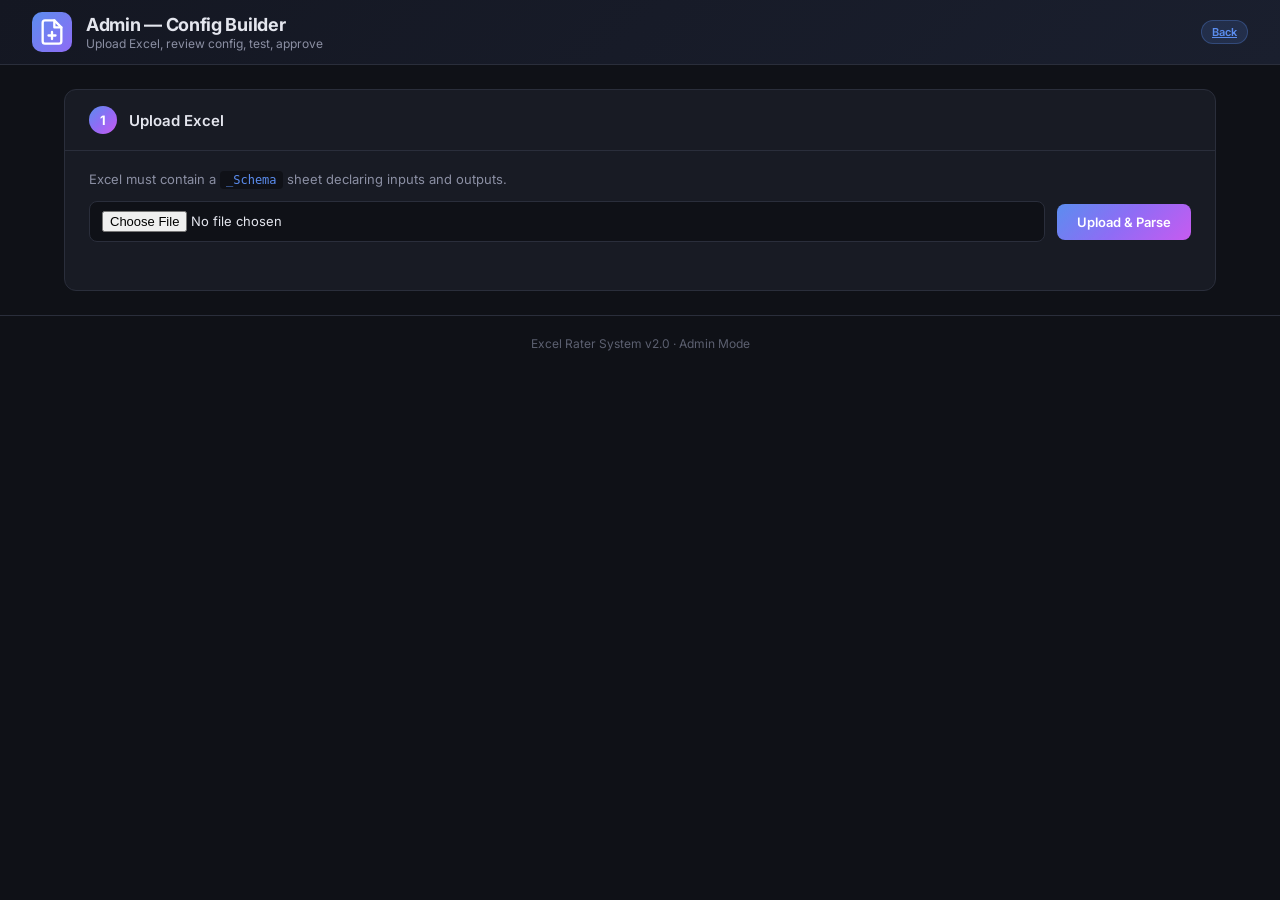
==== frontend/admin.html @ a2b88842 "Initial commit with latest rater updates" ====
<!DOCTYPE html>
<html lang="en">
<head>
  <meta charset="UTF-8">
  <meta name="viewport" content="width=device-width, initial-scale=1.0">
  <title>Admin — Config Builder</title>
  <link href="https://fonts.googleapis.com/css2?family=Inter:wght@400;500;600;700;800&display=swap" rel="stylesheet">
  <link rel="stylesheet" href="styles.css">
</head>
<body>

  <header>
    <div class="header-content">
      <div class="header-left">
        <div class="logo-icon admin-icon">
          <svg width="28" height="28" viewBox="0 0 24 24" fill="none" stroke="currentColor" stroke-width="2" stroke-linecap="round" stroke-linejoin="round">
            <path d="M14 2H6a2 2 0 0 0-2 2v16a2 2 0 0 0 2 2h12a2 2 0 0 0 2-2V8z"/>
            <polyline points="14 2 14 8 20 8"/>
            <line x1="12" y1="18" x2="12" y2="12"/>
            <line x1="9" y1="15" x2="15" y2="15"/>
          </svg>
        </div>
        <div>
          <h1>Admin &mdash; Config Builder</h1>
          <p>Upload Excel, review config, test, approve</p>
        </div>
      </div>
      <a href="index.html" class="header-badge">Back</a>
    </div>
  </header>

  <div class="admin-container">

    <!-- Step 1: Upload -->
    <div class="step-panel">
      <div class="step-header">
        <span class="step-num">1</span>
        <h2>Upload Excel</h2>
      </div>
      <div class="step-body">
        <p class="step-desc">Excel must contain a <code>_Schema</code> sheet declaring inputs and outputs.</p>
        <div class="upload-row">
          <input type="file" id="file-input" accept=".xlsx,.xls">
          <button id="upload-btn" onclick="uploadExcel()">Upload &amp; Parse</button>
        </div>
        <div id="upload-status" class="step-status"></div>
      </div>
    </div>

    <!-- Step 2: Review parsed config -->
    <div class="step-panel" id="step-review" style="display:none">
      <div class="step-header">
        <span class="step-num">2</span>
        <h2>Review Config</h2>
      </div>
      <div class="step-body">
        <div id="config-summary" class="config-summary"></div>

        <h3 class="sub-heading">Inputs</h3>
        <div class="table-scroll">
          <table id="inputs-table" class="config-table">
            <thead><tr><th>Field</th><th>Cell</th><th>Type</th><th>Label</th><th>Group</th></tr></thead>
            <tbody></tbody>
          </table>
        </div>

        <h3 class="sub-heading">Outputs</h3>
        <div class="table-scroll">
          <table id="outputs-table" class="config-table">
            <thead><tr><th>Field</th><th>Cell</th><th>Label</th><th>Primary</th></tr></thead>
            <tbody></tbody>
          </table>
        </div>
      </div>
    </div>

    <!-- Step 3: Test Calculate -->
    <div class="step-panel" id="step-test" style="display:none">
      <div class="step-header">
        <span class="step-num">3</span>
        <h2>Test Calculate</h2>
      </div>
      <div class="step-body">
        <div class="rater-layout">
          <div class="panel" id="test-input-panel">
            <div class="panel-header"><h2>Inputs</h2></div>
            <div id="test-form-container"></div>
          </div>
          <div class="panel" id="test-output-panel">
            <div class="panel-header"><h2>Outputs</h2></div>
            <div id="test-output-container"></div>
            <button id="test-calc-btn" onclick="testCalculate()">Test Calculate</button>
            <button id="test-download-btn" onclick="testDownload()" class="download-btn">Download Calculated Excel</button>
            <div id="test-status" class="step-status"></div>
          </div>
        </div>
      </div>
    </div>

    <!-- Step 4: Approve & Save -->
    <div class="step-panel" id="step-save" style="display:none">
      <div class="step-header">
        <span class="step-num">4</span>
        <h2>Approve &amp; Save</h2>
      </div>
      <div class="step-body">
        <label>Rater Slug (URL-safe ID)
          <input type="text" id="rater-slug" placeholder="e.g. mpl-old-republic">
        </label>
        <label>Display Name
          <input type="text" id="rater-name" placeholder="e.g. MPL Rater - Old Republic">
        </label>
        <label>Description
          <input type="text" id="rater-desc" placeholder="Short description">
        </label>
        <button id="save-btn" class="approve-btn" onclick="saveRater()">Approve &amp; Save to Raters</button>
        <div id="save-status" class="step-status"></div>
      </div>
    </div>

  </div>

  <footer><p>Excel Rater System v2.0 &middot; Admin Mode</p></footer>

  <script src="app.js"></script>
  <script src="admin.js"></script>
</body>
</html>
---- frontend/styles.css ----
/* ===== Reset & Base ===== */
*,
*::before,
*::after {
  box-sizing: border-box;
  margin: 0;
  padding: 0;
}

:root {
  --bg: #0f1117;
  --surface: #181b24;
  --surface-hover: #1e2230;
  --border: #2a2e3b;
  --border-focus: #5b8def;
  --text: #e4e6ee;
  --text-muted: #8b8fa3;
  --text-dim: #5c6070;
  --accent: #5b8def;
  --accent-glow: rgba(91, 141, 239, 0.15);
  --premium-gradient: linear-gradient(135deg, #5b8def 0%, #8f6cf5 50%, #c75bf0 100%);
  --success: #34d399;
  --error: #f87171;
  --radius: 12px;
  --radius-sm: 8px;
}

body {
  font-family: 'Inter', -apple-system, BlinkMacSystemFont, "Segoe UI", sans-serif;
  font-size: 14px;
  background: var(--bg);
  color: var(--text);
  min-height: 100vh;
}

/* ===== Header ===== */
header {
  background: linear-gradient(135deg, #141722 0%, #1a1f2e 100%);
  border-bottom: 1px solid var(--border);
  padding: 0 32px;
}

.header-content {
  max-width: 1440px;
  margin: 0 auto;
  display: flex;
  align-items: center;
  justify-content: space-between;
  height: 64px;
}

.header-left {
  display: flex;
  align-items: center;
  gap: 14px;
}

.logo-icon {
  width: 40px;
  height: 40px;
  display: flex;
  align-items: center;
  justify-content: center;
  background: var(--premium-gradient);
  border-radius: 10px;
  color: white;
}

header h1 {
  font-size: 18px;
  font-weight: 700;
  letter-spacing: -0.3px;
  color: var(--text);
}

header p {
  font-size: 12px;
  color: var(--text-muted);
  margin-top: 1px;
}

.header-badge {
  font-size: 11px;
  font-weight: 600;
  padding: 4px 10px;
  border-radius: 20px;
  background: var(--accent-glow);
  color: var(--accent);
  border: 1px solid rgba(91, 141, 239, 0.3);
}

/* ===== Main Layout ===== */
main {
  display: grid;
  grid-template-columns: 260px 1fr 300px;
  gap: 20px;
  padding: 24px;
  max-width: 1440px;
  margin: 0 auto;
}

/* ===== Panel Cards ===== */
.panel {
  background: var(--surface);
  border-radius: var(--radius);
  padding: 24px;
  border: 1px solid var(--border);
  transition: border-color 0.3s ease;
}

.panel:hover {
  border-color: rgba(91, 141, 239, 0.2);
}

.panel-header {
  display: flex;
  align-items: center;
  gap: 10px;
  margin-bottom: 20px;
  padding-bottom: 14px;
  border-bottom: 1px solid var(--border);
  color: var(--text);
}

.panel-header svg {
  color: var(--accent);
  flex-shrink: 0;
}

.panel-header h2 {
  font-size: 14px;
  font-weight: 600;
  letter-spacing: 0.2px;
}

/* ===== Section Divider ===== */
.section-divider {
  display: flex;
  align-items: center;
  gap: 8px;
  margin: 20px 0 14px;
  padding-top: 16px;
  border-top: 1px solid var(--border);
}

.section-divider svg {
  color: var(--text-muted);
  flex-shrink: 0;
}

.section-divider h3 {
  font-size: 11px;
  font-weight: 600;
  color: var(--text-muted);
  text-transform: uppercase;
  letter-spacing: 0.8px;
}

/* ===== Form Elements ===== */
label {
  display: flex;
  flex-direction: column;
  gap: 5px;
  margin-bottom: 12px;
  font-size: 12px;
  color: var(--text-muted);
  font-weight: 500;
}

input,
select {
  padding: 9px 12px;
  border: 1px solid var(--border);
  border-radius: var(--radius-sm);
  font-size: 13px;
  font-family: 'Inter', sans-serif;
  color: var(--text);
  background: var(--bg);
  outline: none;
  transition: all 0.2s ease;
}

input:focus,
select:focus {
  border-color: var(--border-focus);
  box-shadow: 0 0 0 3px var(--accent-glow);
  background: var(--surface);
}

input:hover,
select:hover {
  border-color: var(--text-dim);
}

select {
  cursor: pointer;
  appearance: none;
  background-image: url("data:image/svg+xml,%3Csvg width='10' height='6' viewBox='0 0 10 6' fill='none' xmlns='http://www.w3.org/2000/svg'%3E%3Cpath d='M1 1L5 5L9 1' stroke='%238b8fa3' stroke-width='1.5' stroke-linecap='round' stroke-linejoin='round'/%3E%3C/svg%3E");
  background-repeat: no-repeat;
  background-position: right 12px center;
  padding-right: 32px;
}

/* ===== Premium Display ===== */
#premium-display {
  text-align: center;
  padding: 32px 16px;
  margin-bottom: 20px;
  background: linear-gradient(135deg, rgba(91, 141, 239, 0.08) 0%, rgba(143, 108, 245, 0.08) 50%, rgba(199, 91, 240, 0.08) 100%);
  border-radius: var(--radius);
  border: 1px solid rgba(91, 141, 239, 0.15);
  position: relative;
  overflow: hidden;
}

#premium-display::before {
  content: '';
  position: absolute;
  top: 0;
  left: -100%;
  width: 200%;
  height: 2px;
  background: var(--premium-gradient);
  animation: shimmer 3s ease-in-out infinite;
}

@keyframes shimmer {
  0% {
    transform: translateX(-50%);
  }

  50% {
    transform: translateX(50%);
  }

  100% {
    transform: translateX(-50%);
  }
}

.premium-tag {
  font-size: 10px;
  font-weight: 700;
  letter-spacing: 1.5px;
  color: var(--accent);
  margin-bottom: 10px;
}

#premium-label {
  font-size: 44px;
  font-weight: 800;
  background: var(--premium-gradient);
  -webkit-background-clip: text;
  -webkit-text-fill-color: transparent;
  background-clip: text;
  line-height: 1;
}

/* ===== Breakdown Table ===== */
#breakdown-table {
  width: 100%;
  border-collapse: collapse;
  margin-bottom: 24px;
  font-size: 13px;
}

#breakdown-table thead th {
  font-size: 11px;
  font-weight: 600;
  color: var(--text-muted);
  text-transform: uppercase;
  letter-spacing: 0.6px;
  padding: 8px 4px;
  text-align: left;
  border-bottom: 1px solid var(--border);
}

#breakdown-table thead th:last-child {
  text-align: right;
}

#breakdown-table tbody tr {
  border-bottom: 1px solid rgba(42, 46, 59, 0.5);
  transition: background 0.15s ease;
}

#breakdown-table tbody tr:hover {
  background: var(--surface-hover);
}

#breakdown-table td {
  padding: 10px 4px;
}

#breakdown-table td:last-child {
  text-align: right;
  font-weight: 600;
  color: var(--accent);
  font-variant-numeric: tabular-nums;
}

/* ===== Calculate Button ===== */
#calc-btn {
  width: 100%;
  padding: 14px;
  background: var(--premium-gradient);
  color: white;
  border: none;
  border-radius: var(--radius-sm);
  font-size: 15px;
  font-weight: 600;
  font-family: 'Inter', sans-serif;
  cursor: pointer;
  transition: all 0.25s ease;
  display: flex;
  align-items: center;
  justify-content: center;
  gap: 8px;
  position: relative;
  overflow: hidden;
}

#calc-btn::after {
  content: '';
  position: absolute;
  inset: 0;
  background: rgba(255, 255, 255, 0);
  transition: background 0.25s ease;
}

#calc-btn:hover::after {
  background: rgba(255, 255, 255, 0.1);
}

#calc-btn:active {
  transform: scale(0.98);
}

#calc-btn:disabled {
  opacity: 0.5;
  cursor: not-allowed;
  transform: none;
}

#calc-btn:disabled::after {
  background: none;
}

/* ===== Download Button ===== */
#download-btn {
  width: 100%;
  padding: 12px;
  margin-top: 10px;
  background: transparent;
  color: var(--success);
  border: 1px solid var(--success);
  border-radius: var(--radius-sm);
  font-size: 13px;
  font-weight: 600;
  font-family: 'Inter', sans-serif;
  cursor: pointer;
  transition: all 0.25s ease;
  display: flex;
  align-items: center;
  justify-content: center;
  gap: 8px;
}

#download-btn:hover {
  background: rgba(52, 211, 153, 0.1);
  border-color: var(--success);
}

#download-btn:disabled {
  opacity: 0.5;
  cursor: not-allowed;
}

/* ===== Status Message ===== */
#status-msg {
  margin-top: 12px;
  font-size: 12px;
  text-align: center;
  min-height: 20px;
  color: var(--error);
  font-weight: 500;
}

#status-msg.success {
  color: var(--success);
}

/* ===== Footer ===== */
footer {
  text-align: center;
  padding: 20px;
  font-size: 12px;
  color: var(--text-dim);
  border-top: 1px solid var(--border);
  margin-top: 12px;
}

/* ===== Loading Spinner ===== */
@keyframes spin {
  to {
    transform: rotate(360deg);
  }
}

.spinner {
  display: inline-block;
  width: 18px;
  height: 18px;
  border: 2px solid rgba(255, 255, 255, 0.3);
  border-top-color: white;
  border-radius: 50%;
  animation: spin 0.7s linear infinite;
  vertical-align: middle;
}

/* ===== Landing Page ===== */
.landing-container {
  max-width: 800px;
  margin: 60px auto;
  padding: 0 24px;
}

.landing-cards {
  display: grid;
  grid-template-columns: 1fr 1fr;
  gap: 20px;
}

.landing-card {
  display: block;
  background: var(--surface);
  border: 1px solid var(--border);
  border-radius: var(--radius);
  padding: 32px 24px;
  text-decoration: none;
  color: var(--text);
  transition: all 0.25s ease;
  position: relative;
}

.landing-card:hover {
  border-color: var(--accent);
  transform: translateY(-2px);
  box-shadow: 0 8px 24px rgba(0, 0, 0, 0.3);
}

.landing-card h2 {
  font-size: 16px;
  font-weight: 700;
  margin: 16px 0 8px;
}

.landing-card p {
  font-size: 13px;
  color: var(--text-muted);
  line-height: 1.5;
}

.card-icon {
  width: 56px;
  height: 56px;
  display: flex;
  align-items: center;
  justify-content: center;
  border-radius: 14px;
  color: white;
}

.admin-icon { background: linear-gradient(135deg, #5b8def, #8f6cf5); }
.tester-icon { background: linear-gradient(135deg, #34d399, #3b82f6); }

.card-tag {
  position: absolute;
  top: 16px;
  right: 16px;
  font-size: 11px;
  font-weight: 600;
  color: var(--text-muted);
  background: var(--bg);
  padding: 3px 8px;
  border-radius: 4px;
}

.landing-stats {
  display: flex;
  justify-content: center;
  gap: 24px;
  margin-top: 32px;
  font-size: 13px;
  color: var(--text-muted);
}

/* ===== Step Panels (Admin + Tester) ===== */
.admin-container, .tester-container {
  max-width: 1200px;
  margin: 24px auto;
  padding: 0 24px;
}

.step-panel {
  background: var(--surface);
  border: 1px solid var(--border);
  border-radius: var(--radius);
  margin-bottom: 16px;
}

.step-header {
  display: flex;
  align-items: center;
  gap: 12px;
  padding: 16px 24px;
  border-bottom: 1px solid var(--border);
}

.step-header h2 {
  font-size: 15px;
  font-weight: 600;
}

.step-num {
  width: 28px;
  height: 28px;
  display: flex;
  align-items: center;
  justify-content: center;
  background: var(--premium-gradient);
  border-radius: 50%;
  font-size: 13px;
  font-weight: 700;
  color: white;
  flex-shrink: 0;
}

.step-body {
  padding: 20px 24px;
}

.step-desc {
  font-size: 13px;
  color: var(--text-muted);
  margin-bottom: 14px;
}

.step-desc code {
  background: var(--bg);
  padding: 2px 6px;
  border-radius: 4px;
  font-size: 12px;
  color: var(--accent);
}

.step-status {
  margin-top: 10px;
  font-size: 12px;
  color: var(--error);
  font-weight: 500;
  min-height: 18px;
}

.step-status.success {
  color: var(--success);
}

/* ===== Upload Row ===== */
.upload-row {
  display: flex;
  gap: 12px;
  align-items: center;
}

.upload-row input[type="file"] {
  flex: 1;
}

.upload-row button, .step-body > button, #load-btn {
  padding: 10px 20px;
  background: var(--premium-gradient);
  color: white;
  border: none;
  border-radius: var(--radius-sm);
  font-size: 13px;
  font-weight: 600;
  font-family: 'Inter', sans-serif;
  cursor: pointer;
  transition: all 0.2s ease;
  white-space: nowrap;
}

.upload-row button:hover, .step-body > button:hover, #load-btn:hover {
  opacity: 0.9;
}

.upload-row button:disabled, .step-body > button:disabled, #load-btn:disabled {
  opacity: 0.5;
  cursor: not-allowed;
}

/* ===== Approve Button ===== */
.approve-btn {
  background: linear-gradient(135deg, #34d399, #059669) !important;
  margin-top: 12px;
}

/* ===== Download Button ===== */
.download-btn {
  background: transparent !important;
  color: var(--success) !important;
  border: 1px solid var(--success) !important;
  margin-top: 8px;
}

.download-btn:hover {
  background: rgba(52, 211, 153, 0.1) !important;
}

/* ===== Button Row ===== */
.btn-row {
  display: flex;
  gap: 10px;
  margin-top: 12px;
}

/* ===== Config Summary ===== */
.config-summary {
  font-size: 13px;
  color: var(--text-muted);
  background: var(--bg);
  padding: 10px 14px;
  border-radius: var(--radius-sm);
  margin-bottom: 16px;
}

.sub-heading {
  font-size: 12px;
  font-weight: 600;
  color: var(--text-muted);
  text-transform: uppercase;
  letter-spacing: 0.6px;
  margin: 16px 0 8px;
}

/* ===== Config Tables ===== */
.table-scroll {
  overflow-x: auto;
}

.config-table {
  width: 100%;
  border-collapse: collapse;
  font-size: 12px;
}

.config-table th {
  text-align: left;
  padding: 8px 10px;
  border-bottom: 1px solid var(--border);
  color: var(--text-muted);
  font-size: 11px;
  font-weight: 600;
  text-transform: uppercase;
  letter-spacing: 0.5px;
}

.config-table td {
  padding: 7px 10px;
  border-bottom: 1px solid rgba(42, 46, 59, 0.4);
  color: var(--text);
}

.config-table code {
  font-size: 12px;
  color: var(--accent);
  background: var(--bg);
  padding: 1px 5px;
  border-radius: 3px;
}

/* ===== Rater Layout (side by side form + output) ===== */
.rater-layout {
  display: grid;
  grid-template-columns: 1fr 340px;
  gap: 20px;
}

/* ===== Select Row (tester source + rater) ===== */
.select-row {
  display: flex;
  gap: 12px;
  align-items: flex-end;
}

.select-row .inline-label {
  flex: 1;
  margin-bottom: 0;
}

.select-row button {
  align-self: flex-end;
  margin-bottom: 0;
}

/* ===== Form Grid inside dynamic forms ===== */
.form-grid {
  display: grid;
  grid-template-columns: 1fr 1fr;
  gap: 4px 16px;
}

.form-group-section {
  margin-bottom: 8px;
}

.form-group-section .section-divider {
  margin: 12px 0 10px;
  padding-top: 12px;
}

/* ===== Responsive ===== */
@media (max-width: 1200px) {
  main {
    grid-template-columns: 1fr 1fr;
  }

  #output-panel {
    grid-column: 1 / -1;
  }
}

@media (max-width: 768px) {
  main {
    grid-template-columns: 1fr;
    padding: 16px;
    gap: 16px;
  }

  header {
    padding: 0 16px;
  }

  #premium-label {
    font-size: 36px;
  }
}
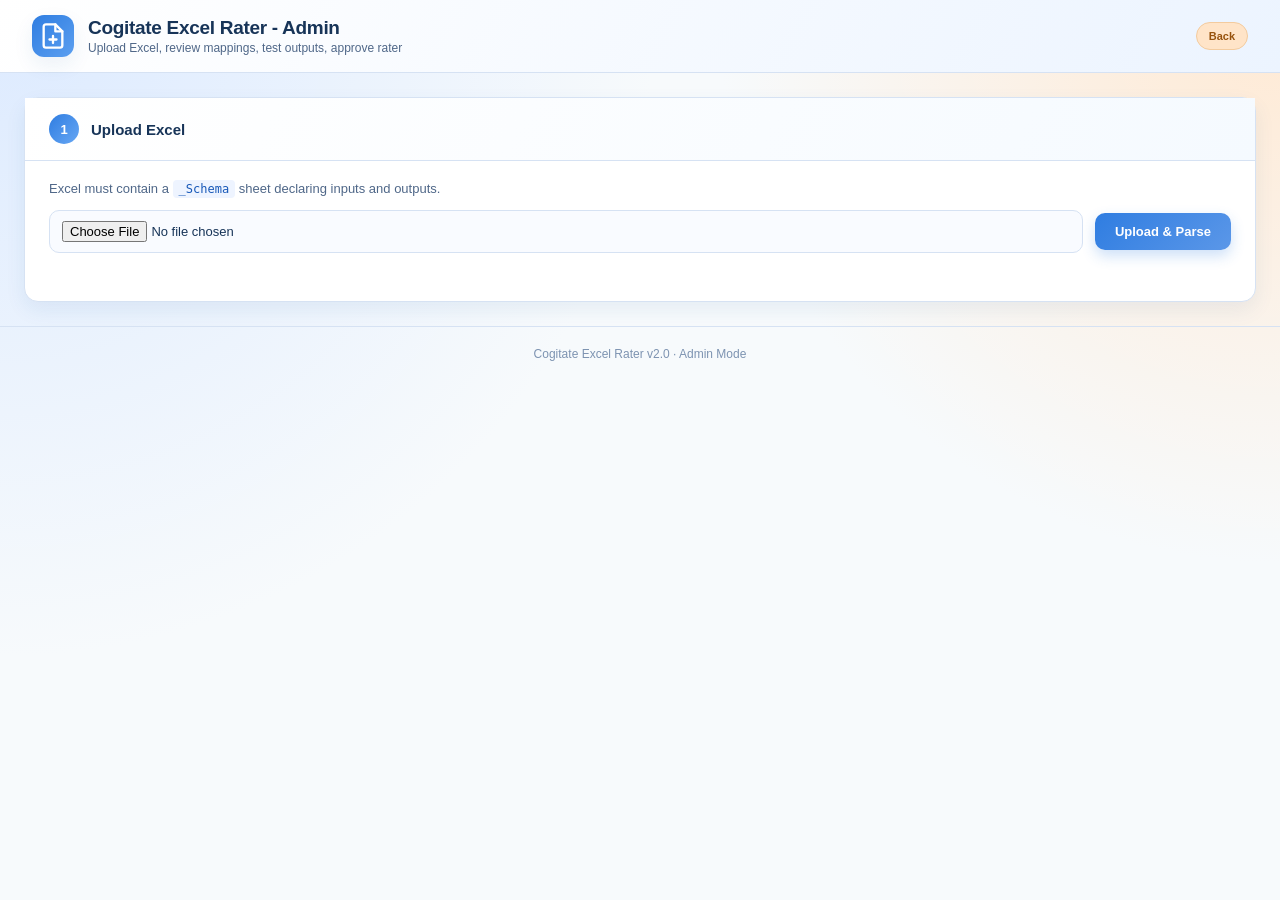
==== commit 9c982c1e: "Refresh UI to light theme and rebrand to Cogitate Excel Rater" ====
--- a/frontend/admin.html
+++ b/frontend/admin.html
@@ -3,8 +3,7 @@
 <head>
   <meta charset="UTF-8">
   <meta name="viewport" content="width=device-width, initial-scale=1.0">
-  <title>Admin — Config Builder</title>
-  <link href="https://fonts.googleapis.com/css2?family=Inter:wght@400;500;600;700;800&display=swap" rel="stylesheet">
+  <title>Admin - Cogitate Excel Rater</title>
   <link rel="stylesheet" href="styles.css">
 </head>
 <body>
@@ -21,8 +20,8 @@
           </svg>
         </div>
         <div>
-          <h1>Admin &mdash; Config Builder</h1>
-          <p>Upload Excel, review config, test, approve</p>
+          <h1>Cogitate Excel Rater - Admin</h1>
+          <p>Upload Excel, review mappings, test outputs, approve rater</p>
         </div>
       </div>
       <a href="index.html" class="header-badge">Back</a>
@@ -120,7 +119,7 @@
 
   </div>
 
-  <footer><p>Excel Rater System v2.0 &middot; Admin Mode</p></footer>
+  <footer><p>Cogitate Excel Rater v2.0 &middot; Admin Mode</p></footer>
 
   <script src="app.js"></script>
   <script src="admin.js"></script>
--- a/frontend/styles.css
+++ b/frontend/styles.css
@@ -8,36 +8,51 @@
 }
 
 :root {
-  --bg: #0f1117;
-  --surface: #181b24;
-  --surface-hover: #1e2230;
-  --border: #2a2e3b;
-  --border-focus: #5b8def;
-  --text: #e4e6ee;
-  --text-muted: #8b8fa3;
-  --text-dim: #5c6070;
-  --accent: #5b8def;
-  --accent-glow: rgba(91, 141, 239, 0.15);
-  --premium-gradient: linear-gradient(135deg, #5b8def 0%, #8f6cf5 50%, #c75bf0 100%);
-  --success: #34d399;
-  --error: #f87171;
-  --radius: 12px;
-  --radius-sm: 8px;
+  --bg: #f7fafc;
+  --bg-secondary: #eef4ff;
+  --surface: #ffffff;
+  --surface-soft: #f9fbff;
+  --surface-hover: #f2f7ff;
+  --border: #d6e2f3;
+  --border-strong: #bbd0eb;
+  --border-focus: #2f7de1;
+  --text: #173458;
+  --text-muted: #4f6788;
+  --text-dim: #7d93b1;
+  --accent: #2f7de1;
+  --accent-strong: #1758b8;
+  --accent-soft: rgba(47, 125, 225, 0.12);
+  --orange: #f4a54d;
+  --orange-soft: #ffe4c8;
+  --premium-gradient: linear-gradient(135deg, #2f7de1 0%, #5fa0f0 55%, #f4a54d 100%);
+  --success: #118a56;
+  --error: #cf3d3d;
+  --shadow-sm: 0 8px 20px rgba(27, 84, 151, 0.08);
+  --shadow-md: 0 16px 34px rgba(27, 84, 151, 0.14);
+  --radius: 14px;
+  --radius-sm: 10px;
 }
 
 body {
-  font-family: 'Inter', -apple-system, BlinkMacSystemFont, "Segoe UI", sans-serif;
+  font-family: "Segoe UI", "Helvetica Neue", Arial, sans-serif;
   font-size: 14px;
-  background: var(--bg);
+  background:
+    radial-gradient(circle at top right, #ffe9d3 0%, rgba(255, 233, 211, 0) 36%),
+    radial-gradient(circle at top left, #dceaff 0%, rgba(220, 234, 255, 0) 42%),
+    var(--bg);
   color: var(--text);
   min-height: 100vh;
 }
 
 /* ===== Header ===== */
 header {
-  background: linear-gradient(135deg, #141722 0%, #1a1f2e 100%);
+  background: linear-gradient(120deg, #ffffff 0%, #ecf4ff 100%);
   border-bottom: 1px solid var(--border);
   padding: 0 32px;
+  position: sticky;
+  top: 0;
+  z-index: 20;
+  backdrop-filter: blur(8px);
 }
 
 .header-content {
@@ -46,7 +61,7 @@
   display: flex;
   align-items: center;
   justify-content: space-between;
-  height: 64px;
+  min-height: 72px;
 }
 
 .header-left {
@@ -56,19 +71,20 @@
 }
 
 .logo-icon {
-  width: 40px;
-  height: 40px;
+  width: 42px;
+  height: 42px;
   display: flex;
   align-items: center;
   justify-content: center;
   background: var(--premium-gradient);
-  border-radius: 10px;
-  color: white;
+  border-radius: 12px;
+  color: #ffffff;
+  box-shadow: var(--shadow-sm);
 }
 
 header h1 {
-  font-size: 18px;
-  font-weight: 700;
+  font-size: 19px;
+  font-weight: 800;
   letter-spacing: -0.3px;
   color: var(--text);
 }
@@ -76,17 +92,18 @@
 header p {
   font-size: 12px;
   color: var(--text-muted);
-  margin-top: 1px;
+  margin-top: 2px;
 }
 
 .header-badge {
   font-size: 11px;
-  font-weight: 600;
-  padding: 4px 10px;
-  border-radius: 20px;
-  background: var(--accent-glow);
-  color: var(--accent);
-  border: 1px solid rgba(91, 141, 239, 0.3);
+  font-weight: 700;
+  padding: 7px 12px;
+  border-radius: 999px;
+  background: var(--orange-soft);
+  color: #97520d;
+  border: 1px solid #f3cb9e;
+  text-decoration: none;
 }
 
 /* ===== Main Layout ===== */
@@ -105,11 +122,14 @@
   border-radius: var(--radius);
   padding: 24px;
   border: 1px solid var(--border);
-  transition: border-color 0.3s ease;
+  box-shadow: var(--shadow-sm);
+  transition: border-color 0.25s ease, box-shadow 0.25s ease, transform 0.25s ease;
 }
 
 .panel:hover {
-  border-color: rgba(91, 141, 239, 0.2);
+  border-color: var(--border-strong);
+  box-shadow: var(--shadow-md);
+  transform: translateY(-1px);
 }
 
 .panel-header {
@@ -128,9 +148,9 @@
 }
 
 .panel-header h2 {
-  font-size: 14px;
-  font-weight: 600;
-  letter-spacing: 0.2px;
+  font-size: 15px;
+  font-weight: 700;
+  letter-spacing: 0.1px;
 }
 
 /* ===== Section Divider ===== */
@@ -150,52 +170,52 @@
 
 .section-divider h3 {
   font-size: 11px;
-  font-weight: 600;
+  font-weight: 700;
   color: var(--text-muted);
   text-transform: uppercase;
-  letter-spacing: 0.8px;
+  letter-spacing: 0.9px;
 }
 
 /* ===== Form Elements ===== */
 label {
   display: flex;
   flex-direction: column;
-  gap: 5px;
+  gap: 6px;
   margin-bottom: 12px;
   font-size: 12px;
   color: var(--text-muted);
-  font-weight: 500;
+  font-weight: 600;
 }
 
 input,
 select {
-  padding: 9px 12px;
+  padding: 10px 12px;
   border: 1px solid var(--border);
   border-radius: var(--radius-sm);
   font-size: 13px;
-  font-family: 'Inter', sans-serif;
+  font-family: "Segoe UI", "Helvetica Neue", Arial, sans-serif;
   color: var(--text);
-  background: var(--bg);
+  background: var(--surface-soft);
   outline: none;
-  transition: all 0.2s ease;
+  transition: all 0.18s ease;
 }
 
 input:focus,
 select:focus {
   border-color: var(--border-focus);
-  box-shadow: 0 0 0 3px var(--accent-glow);
-  background: var(--surface);
+  box-shadow: 0 0 0 3px var(--accent-soft);
+  background: #ffffff;
 }
 
 input:hover,
 select:hover {
-  border-color: var(--text-dim);
+  border-color: var(--border-strong);
 }
 
 select {
   cursor: pointer;
   appearance: none;
-  background-image: url("data:image/svg+xml,%3Csvg width='10' height='6' viewBox='0 0 10 6' fill='none' xmlns='http://www.w3.org/2000/svg'%3E%3Cpath d='M1 1L5 5L9 1' stroke='%238b8fa3' stroke-width='1.5' stroke-linecap='round' stroke-linejoin='round'/%3E%3C/svg%3E");
+  background-image: url("data:image/svg+xml,%3Csvg width='10' height='6' viewBox='0 0 10 6' fill='none' xmlns='http://www.w3.org/2000/svg'%3E%3Cpath d='M1 1L5 5L9 1' stroke='%234f6788' stroke-width='1.5' stroke-linecap='round' stroke-linejoin='round'/%3E%3C/svg%3E");
   background-repeat: no-repeat;
   background-position: right 12px center;
   padding-right: 32px;
@@ -206,33 +226,31 @@
   text-align: center;
   padding: 32px 16px;
   margin-bottom: 20px;
-  background: linear-gradient(135deg, rgba(91, 141, 239, 0.08) 0%, rgba(143, 108, 245, 0.08) 50%, rgba(199, 91, 240, 0.08) 100%);
+  background: linear-gradient(140deg, #edf5ff 0%, #fff4e6 100%);
   border-radius: var(--radius);
-  border: 1px solid rgba(91, 141, 239, 0.15);
+  border: 1px solid #d8e6fb;
   position: relative;
   overflow: hidden;
 }
 
 #premium-display::before {
-  content: '';
+  content: "";
   position: absolute;
   top: 0;
   left: -100%;
   width: 200%;
-  height: 2px;
+  height: 3px;
   background: var(--premium-gradient);
-  animation: shimmer 3s ease-in-out infinite;
+  animation: shimmer 3.2s ease-in-out infinite;
 }
 
 @keyframes shimmer {
   0% {
     transform: translateX(-50%);
   }
-
   50% {
     transform: translateX(50%);
   }
-
   100% {
     transform: translateX(-50%);
   }
@@ -240,12 +258,13 @@
 
 .premium-tag {
   font-size: 10px;
-  font-weight: 700;
-  letter-spacing: 1.5px;
+  font-weight: 800;
+  letter-spacing: 1.6px;
   color: var(--accent);
   margin-bottom: 10px;
 }
 
+#primary-output,
 #premium-label {
   font-size: 44px;
   font-weight: 800;
@@ -266,7 +285,7 @@
 
 #breakdown-table thead th {
   font-size: 11px;
-  font-weight: 600;
+  font-weight: 700;
   color: var(--text-muted);
   text-transform: uppercase;
   letter-spacing: 0.6px;
@@ -280,12 +299,12 @@
 }
 
 #breakdown-table tbody tr {
-  border-bottom: 1px solid rgba(42, 46, 59, 0.5);
+  border-bottom: 1px solid #e5edf8;
   transition: background 0.15s ease;
 }
 
 #breakdown-table tbody tr:hover {
-  background: var(--surface-hover);
+  background: #f6faff;
 }
 
 #breakdown-table td {
@@ -294,99 +313,117 @@
 
 #breakdown-table td:last-child {
   text-align: right;
-  font-weight: 600;
+  font-weight: 700;
   color: var(--accent);
   font-variant-numeric: tabular-nums;
 }
 
-/* ===== Calculate Button ===== */
-#calc-btn {
-  width: 100%;
-  padding: 14px;
-  background: var(--premium-gradient);
-  color: white;
+/* ===== Buttons ===== */
+#calc-btn,
+#test-calc-btn,
+#upload-btn,
+#save-btn,
+#load-btn,
+.upload-row button,
+.step-body > button,
+.btn-row button {
+  padding: 11px 20px;
+  background: linear-gradient(135deg, #2f7de1, #5b97e8);
+  color: #ffffff;
   border: none;
   border-radius: var(--radius-sm);
-  font-size: 15px;
-  font-weight: 600;
-  font-family: 'Inter', sans-serif;
+  font-size: 13px;
+  font-weight: 700;
+  font-family: "Segoe UI", "Helvetica Neue", Arial, sans-serif;
   cursor: pointer;
-  transition: all 0.25s ease;
-  display: flex;
-  align-items: center;
-  justify-content: center;
-  gap: 8px;
-  position: relative;
-  overflow: hidden;
-}
-
-#calc-btn::after {
-  content: '';
-  position: absolute;
-  inset: 0;
-  background: rgba(255, 255, 255, 0);
-  transition: background 0.25s ease;
-}
-
-#calc-btn:hover::after {
-  background: rgba(255, 255, 255, 0.1);
-}
-
-#calc-btn:active {
-  transform: scale(0.98);
-}
-
-#calc-btn:disabled {
-  opacity: 0.5;
+  transition: transform 0.18s ease, box-shadow 0.18s ease, opacity 0.18s ease;
+  white-space: nowrap;
+  box-shadow: 0 6px 14px rgba(47, 125, 225, 0.24);
+}
+
+#calc-btn,
+#test-calc-btn {
+  width: 100%;
+  margin-top: 8px;
+}
+
+#calc-btn:hover,
+#test-calc-btn:hover,
+#upload-btn:hover,
+#save-btn:hover,
+#load-btn:hover,
+.upload-row button:hover,
+.step-body > button:hover,
+.btn-row button:hover {
+  transform: translateY(-1px);
+  box-shadow: 0 10px 18px rgba(47, 125, 225, 0.27);
+}
+
+#calc-btn:active,
+#test-calc-btn:active,
+#upload-btn:active,
+#save-btn:active,
+#load-btn:active {
+  transform: translateY(0);
+}
+
+#calc-btn:disabled,
+#test-calc-btn:disabled,
+#upload-btn:disabled,
+#save-btn:disabled,
+#load-btn:disabled,
+.upload-row button:disabled,
+.step-body > button:disabled,
+.btn-row button:disabled,
+#download-btn:disabled,
+#test-download-btn:disabled {
+  opacity: 0.6;
   cursor: not-allowed;
+  box-shadow: none;
   transform: none;
 }
 
-#calc-btn:disabled::after {
-  background: none;
-}
-
-/* ===== Download Button ===== */
-#download-btn {
+#download-btn,
+#test-download-btn,
+.download-btn {
   width: 100%;
-  padding: 12px;
+  padding: 11px 16px;
   margin-top: 10px;
-  background: transparent;
-  color: var(--success);
-  border: 1px solid var(--success);
+  background: #fff7ec !important;
+  color: #a85e11 !important;
+  border: 1px solid #f4c48d !important;
   border-radius: var(--radius-sm);
   font-size: 13px;
-  font-weight: 600;
-  font-family: 'Inter', sans-serif;
+  font-weight: 700;
+  font-family: "Segoe UI", "Helvetica Neue", Arial, sans-serif;
   cursor: pointer;
-  transition: all 0.25s ease;
-  display: flex;
-  align-items: center;
-  justify-content: center;
-  gap: 8px;
-}
-
-#download-btn:hover {
-  background: rgba(52, 211, 153, 0.1);
-  border-color: var(--success);
-}
-
-#download-btn:disabled {
-  opacity: 0.5;
-  cursor: not-allowed;
-}
-
-/* ===== Status Message ===== */
+  transition: all 0.18s ease;
+}
+
+#download-btn:hover,
+#test-download-btn:hover,
+.download-btn:hover {
+  background: #ffeccf !important;
+  border-color: #eeb678 !important;
+}
+
+.approve-btn {
+  background: linear-gradient(135deg, #2f7de1, #286bcb) !important;
+  margin-top: 12px;
+}
+
+/* ===== Status ===== */
 #status-msg {
   margin-top: 12px;
   font-size: 12px;
   text-align: center;
   min-height: 20px;
   color: var(--error);
-  font-weight: 500;
-}
-
-#status-msg.success {
+  font-weight: 600;
+}
+
+#status-msg.success,
+.step-status.success {
   color: var(--success);
 }
 
@@ -397,7 +434,7 @@
   font-size: 12px;
   color: var(--text-dim);
   border-top: 1px solid var(--border);
-  margin-top: 12px;
+  margin-top: 16px;
 }
 
 /* ===== Loading Spinner ===== */
@@ -409,10 +446,10 @@
 
 .spinner {
   display: inline-block;
-  width: 18px;
-  height: 18px;
-  border: 2px solid rgba(255, 255, 255, 0.3);
-  border-top-color: white;
+  width: 16px;
+  height: 16px;
+  border: 2px solid rgba(255, 255, 255, 0.35);
+  border-top-color: #ffffff;
   border-radius: 50%;
   animation: spin 0.7s linear infinite;
   vertical-align: middle;
@@ -420,9 +457,10 @@
 
 /* ===== Landing Page ===== */
 .landing-container {
-  max-width: 800px;
-  margin: 60px auto;
-  padding: 0 24px;
+  max-width: 1520px;
+  width: calc(100vw - 48px);
+  margin: 56px auto;
+  padding: 0;
 }
 
 .landing-cards {
@@ -436,70 +474,88 @@
   background: var(--surface);
   border: 1px solid var(--border);
   border-radius: var(--radius);
-  padding: 32px 24px;
+  padding: 30px 24px;
   text-decoration: none;
   color: var(--text);
   transition: all 0.25s ease;
   position: relative;
+  box-shadow: var(--shadow-sm);
 }
 
 .landing-card:hover {
-  border-color: var(--accent);
-  transform: translateY(-2px);
-  box-shadow: 0 8px 24px rgba(0, 0, 0, 0.3);
+  border-color: #a2c2ec;
+  transform: translateY(-3px);
+  box-shadow: var(--shadow-md);
 }
 
 .landing-card h2 {
-  font-size: 16px;
-  font-weight: 700;
+  font-size: 17px;
+  font-weight: 800;
   margin: 16px 0 8px;
 }
 
 .landing-card p {
   font-size: 13px;
   color: var(--text-muted);
-  line-height: 1.5;
+  line-height: 1.55;
 }
 
 .card-icon {
-  width: 56px;
-  height: 56px;
+  width: 58px;
+  height: 58px;
   display: flex;
   align-items: center;
   justify-content: center;
-  border-radius: 14px;
-  color: white;
-}
-
-.admin-icon { background: linear-gradient(135deg, #5b8def, #8f6cf5); }
-.tester-icon { background: linear-gradient(135deg, #34d399, #3b82f6); }
+  border-radius: 16px;
+  color: #ffffff;
+  box-shadow: var(--shadow-sm);
+}
+
+.admin-icon {
+  background: linear-gradient(135deg, #2f7de1, #5b9ff0);
+}
+
+.tester-icon {
+  background: linear-gradient(135deg, #f4a54d, #f7bd6c);
+}
 
 .card-tag {
   position: absolute;
   top: 16px;
   right: 16px;
   font-size: 11px;
-  font-weight: 600;
-  color: var(--text-muted);
-  background: var(--bg);
-  padding: 3px 8px;
-  border-radius: 4px;
+  font-weight: 700;
+  color: #91500f;
+  background: var(--orange-soft);
+  padding: 4px 9px;
+  border-radius: 999px;
+  border: 1px solid #f4c48d;
 }
 
 .landing-stats {
   display: flex;
   justify-content: center;
-  gap: 24px;
-  margin-top: 32px;
+  gap: 20px;
+  margin-top: 30px;
   font-size: 13px;
   color: var(--text-muted);
 }
 
+.landing-stats span {
+  background: #ffffff;
+  border: 1px solid var(--border);
+  border-radius: 999px;
+  padding: 7px 14px;
+  box-shadow: var(--shadow-sm);
+}
+
 /* ===== Step Panels (Admin + Tester) ===== */
-.admin-container, .tester-container {
-  max-width: 1200px;
+.admin-container,
+.tester-container {
+  max-width: 1680px;
+  width: calc(100vw - 48px);
   margin: 24px auto;
-  padding: 0 24px;
+  padding: 0;
 }
 
 .step-panel {
@@ -507,6 +563,7 @@
   border: 1px solid var(--border);
   border-radius: var(--radius);
   margin-bottom: 16px;
+  box-shadow: var(--shadow-sm);
 }
 
 .step-header {
@@ -515,24 +572,25 @@
   gap: 12px;
   padding: 16px 24px;
   border-bottom: 1px solid var(--border);
+  background: linear-gradient(120deg, #ffffff, #f5faff);
 }
 
 .step-header h2 {
   font-size: 15px;
-  font-weight: 600;
+  font-weight: 700;
 }
 
 .step-num {
-  width: 28px;
-  height: 28px;
+  width: 30px;
+  height: 30px;
   display: flex;
   align-items: center;
   justify-content: center;
-  background: var(--premium-gradient);
+  background: linear-gradient(130deg, #2f7de1, #67a7f4);
   border-radius: 50%;
   font-size: 13px;
-  font-weight: 700;
-  color: white;
+  font-weight: 800;
+  color: #ffffff;
   flex-shrink: 0;
 }
 
@@ -547,23 +605,19 @@
 }
 
 .step-desc code {
-  background: var(--bg);
+  background: #eef4ff;
   padding: 2px 6px;
   border-radius: 4px;
   font-size: 12px;
-  color: var(--accent);
+  color: var(--accent-strong);
 }
 
 .step-status {
   margin-top: 10px;
   font-size: 12px;
   color: var(--error);
-  font-weight: 500;
+  font-weight: 600;
   min-height: 18px;
-}
-
-.step-status.success {
-  color: var(--success);
 }
 
 /* ===== Upload Row ===== */
@@ -575,47 +629,6 @@
 
 .upload-row input[type="file"] {
   flex: 1;
-}
-
-.upload-row button, .step-body > button, #load-btn {
-  padding: 10px 20px;
-  background: var(--premium-gradient);
-  color: white;
-  border: none;
-  border-radius: var(--radius-sm);
-  font-size: 13px;
-  font-weight: 600;
-  font-family: 'Inter', sans-serif;
-  cursor: pointer;
-  transition: all 0.2s ease;
-  white-space: nowrap;
-}
-
-.upload-row button:hover, .step-body > button:hover, #load-btn:hover {
-  opacity: 0.9;
-}
-
-.upload-row button:disabled, .step-body > button:disabled, #load-btn:disabled {
-  opacity: 0.5;
-  cursor: not-allowed;
-}
-
-/* ===== Approve Button ===== */
-.approve-btn {
-  background: linear-gradient(135deg, #34d399, #059669) !important;
-  margin-top: 12px;
-}
-
-/* ===== Download Button ===== */
-.download-btn {
-  background: transparent !important;
-  color: var(--success) !important;
-  border: 1px solid var(--success) !important;
-  margin-top: 8px;
-}
-
-.download-btn:hover {
-  background: rgba(52, 211, 153, 0.1) !important;
 }
 
 /* ===== Button Row ===== */
@@ -629,7 +642,8 @@
 .config-summary {
   font-size: 13px;
   color: var(--text-muted);
-  background: var(--bg);
+  background: #f5f9ff;
+  border: 1px solid var(--border);
   padding: 10px 14px;
   border-radius: var(--radius-sm);
   margin-bottom: 16px;
@@ -637,7 +651,7 @@
 
 .sub-heading {
   font-size: 12px;
-  font-weight: 600;
+  font-weight: 700;
   color: var(--text-muted);
   text-transform: uppercase;
   letter-spacing: 0.6px;
@@ -653,29 +667,44 @@
   width: 100%;
   border-collapse: collapse;
   font-size: 12px;
+  border: 1px solid var(--border);
+  border-radius: 10px;
+  overflow: hidden;
+  background: #ffffff;
 }
 
 .config-table th {
   text-align: left;
-  padding: 8px 10px;
+  padding: 9px 10px;
   border-bottom: 1px solid var(--border);
   color: var(--text-muted);
   font-size: 11px;
-  font-weight: 600;
+  font-weight: 700;
   text-transform: uppercase;
   letter-spacing: 0.5px;
+  background: #f3f8ff;
 }
 
 .config-table td {
-  padding: 7px 10px;
-  border-bottom: 1px solid rgba(42, 46, 59, 0.4);
+  padding: 8px 10px;
+  border-bottom: 1px solid #eaf0f9;
   color: var(--text);
+}
+
+.config-table tr:last-child td {
+  border-bottom: none;
+}
+
+.config-table input::placeholder,
+.config-table select[title] {
+  font-size: 11px;
+  color: var(--text-dim);
 }
 
 .config-table code {
   font-size: 12px;
-  color: var(--accent);
-  background: var(--bg);
+  color: var(--accent-strong);
+  background: #eef4ff;
   padding: 1px 5px;
   border-radius: 3px;
 }
@@ -683,7 +712,7 @@
 /* ===== Rater Layout (side by side form + output) ===== */
 .rater-layout {
   display: grid;
-  grid-template-columns: 1fr 340px;
+  grid-template-columns: minmax(0, 1fr) 420px;
   gap: 20px;
 }
 
@@ -721,28 +750,75 @@
 }
 
 /* ===== Responsive ===== */
-@media (max-width: 1200px) {
-  main {
-    grid-template-columns: 1fr 1fr;
-  }
-
-  #output-panel {
-    grid-column: 1 / -1;
+@media (max-width: 1100px) {
+  .rater-layout {
+    grid-template-columns: 1fr;
+  }
+
+  #output-panel,
+  #test-output-panel {
+    order: 2;
+  }
+}
+
+@media (max-width: 900px) {
+  .landing-cards {
+    grid-template-columns: 1fr;
+  }
+
+  .select-row {
+    flex-direction: column;
+    align-items: stretch;
+  }
+
+  .select-row button {
+    width: 100%;
   }
 }
 
 @media (max-width: 768px) {
-  main {
-    grid-template-columns: 1fr;
-    padding: 16px;
-    gap: 16px;
-  }
-
   header {
     padding: 0 16px;
   }
 
+  .header-content {
+    min-height: 64px;
+  }
+
+  .header-left {
+    gap: 10px;
+  }
+
+  header h1 {
+    font-size: 16px;
+  }
+
+  header p {
+    font-size: 11px;
+  }
+
+  .admin-container,
+  .tester-container,
+  .landing-container {
+    width: calc(100vw - 20px);
+    padding: 0;
+  }
+
+  .step-body {
+    padding: 16px;
+  }
+
+  .form-grid {
+    grid-template-columns: 1fr;
+  }
+
+  #primary-output,
   #premium-label {
     font-size: 36px;
   }
+
+  .landing-stats {
+    flex-direction: column;
+    align-items: center;
+  }
 }
